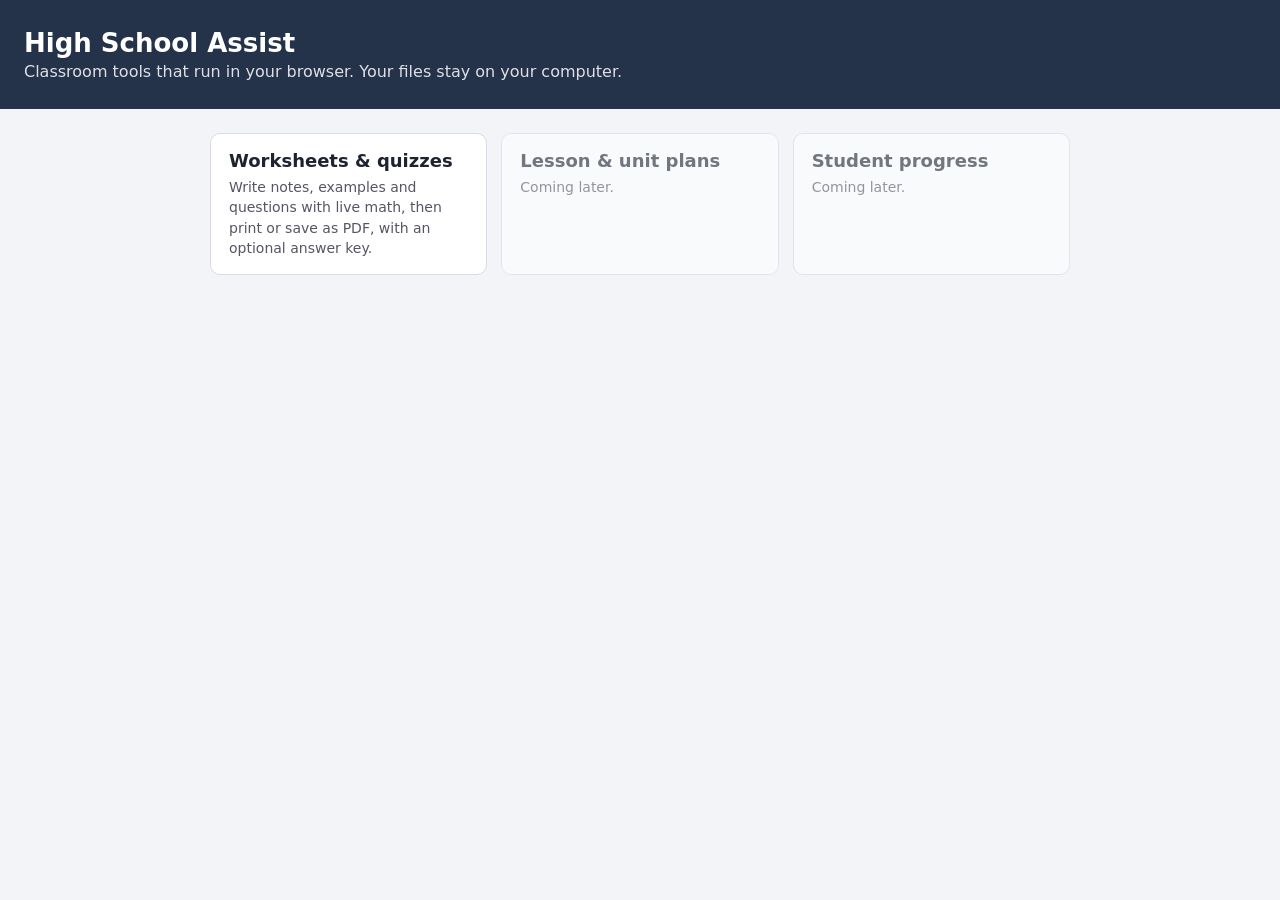
==== index.html @ c8b5cd7b "Add worksheet & quiz editor with JSON format and examples - JSON schema shared by worksheets and qui" ====
<!DOCTYPE html>
<html lang="en">
<head>
  <meta charset="utf-8">
  <meta name="viewport" content="width=device-width, initial-scale=1">
  <title>High School Assist</title>
  <style>
    body { font-family: system-ui, -apple-system, "Segoe UI", Roboto, Arial, sans-serif; margin: 0; background: #f2f4f8; color: #1d2430; }
    header { background: #24324a; color: #fff; padding: 28px 24px; }
    header h1 { margin: 0 0 4px; font-size: 26px; }
    header p { margin: 0; opacity: 0.85; }
    main { max-width: 860px; margin: 24px auto; padding: 0 16px; display: grid; gap: 14px; grid-template-columns: repeat(auto-fill, minmax(250px, 1fr)); }
    .card { background: #fff; border: 1px solid #d6dbe4; border-radius: 10px; padding: 16px 18px; text-decoration: none; color: inherit; }
    a.card:hover { border-color: #6b95e0; box-shadow: 0 2px 10px rgba(47, 111, 214, 0.15); }
    .card h2 { margin: 0 0 6px; font-size: 18px; }
    .card p { margin: 0; color: #556; font-size: 14px; line-height: 1.45; }
    .soon { opacity: 0.6; }
  </style>
</head>
<body>
  <header>
    <h1>High School Assist</h1>
    <p>Classroom tools that run in your browser. Your files stay on your computer.</p>
  </header>
  <main>
    <a class="card" href="worksheets/">
      <h2>Worksheets &amp; quizzes</h2>
      <p>Write notes, examples and questions with live math, then print or save as PDF, with an optional answer key.</p>
    </a>
    <div class="card soon">
      <h2>Lesson &amp; unit plans</h2>
      <p>Coming later.</p>
    </div>
    <div class="card soon">
      <h2>Student progress</h2>
      <p>Coming later.</p>
    </div>
  </main>
</body>
</html>
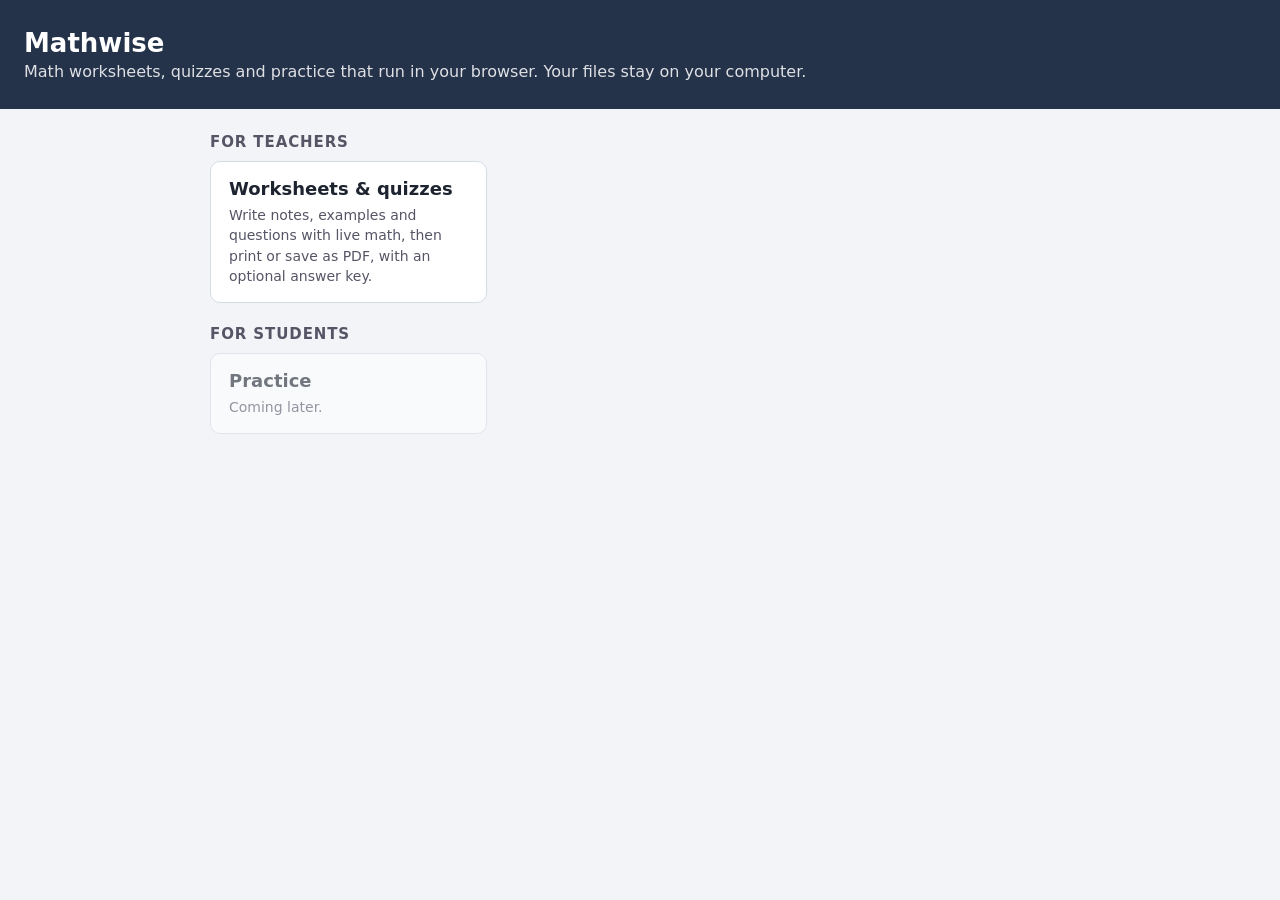
==== commit 92a9ac91: "Rebrand as Mathwise and drop lesson-plan and student-progress cards The landing page now has a teach" ====
--- a/index.html
+++ b/index.html
@@ -3,37 +3,41 @@
 <head>
   <meta charset="utf-8">
   <meta name="viewport" content="width=device-width, initial-scale=1">
-  <title>High School Assist</title>
+  <title>Mathwise</title>
   <style>
     body { font-family: system-ui, -apple-system, "Segoe UI", Roboto, Arial, sans-serif; margin: 0; background: #f2f4f8; color: #1d2430; }
     header { background: #24324a; color: #fff; padding: 28px 24px; }
     header h1 { margin: 0 0 4px; font-size: 26px; }
     header p { margin: 0; opacity: 0.85; }
-    main { max-width: 860px; margin: 24px auto; padding: 0 16px; display: grid; gap: 14px; grid-template-columns: repeat(auto-fill, minmax(250px, 1fr)); }
+    main { max-width: 860px; margin: 24px auto; padding: 0 16px; }
+    main h2.side { margin: 22px 0 10px; font-size: 15px; text-transform: uppercase; letter-spacing: 0.06em; color: #556; }
+    .grid { display: grid; gap: 14px; grid-template-columns: repeat(auto-fill, minmax(250px, 1fr)); }
     .card { background: #fff; border: 1px solid #d6dbe4; border-radius: 10px; padding: 16px 18px; text-decoration: none; color: inherit; }
     a.card:hover { border-color: #6b95e0; box-shadow: 0 2px 10px rgba(47, 111, 214, 0.15); }
-    .card h2 { margin: 0 0 6px; font-size: 18px; }
+    .card h3 { margin: 0 0 6px; font-size: 18px; }
     .card p { margin: 0; color: #556; font-size: 14px; line-height: 1.45; }
     .soon { opacity: 0.6; }
   </style>
 </head>
 <body>
   <header>
-    <h1>High School Assist</h1>
-    <p>Classroom tools that run in your browser. Your files stay on your computer.</p>
+    <h1>Mathwise</h1>
+    <p>Math worksheets, quizzes and practice that run in your browser. Your files stay on your computer.</p>
   </header>
   <main>
-    <a class="card" href="worksheets/">
-      <h2>Worksheets &amp; quizzes</h2>
-      <p>Write notes, examples and questions with live math, then print or save as PDF, with an optional answer key.</p>
-    </a>
-    <div class="card soon">
-      <h2>Lesson &amp; unit plans</h2>
-      <p>Coming later.</p>
+    <h2 class="side">For teachers</h2>
+    <div class="grid">
+      <a class="card" href="worksheets/">
+        <h3>Worksheets &amp; quizzes</h3>
+        <p>Write notes, examples and questions with live math, then print or save as PDF, with an optional answer key.</p>
+      </a>
     </div>
-    <div class="card soon">
-      <h2>Student progress</h2>
-      <p>Coming later.</p>
+    <h2 class="side">For students</h2>
+    <div class="grid">
+      <div class="card soon">
+        <h3>Practice</h3>
+        <p>Coming later.</p>
+      </div>
     </div>
   </main>
 </body>
